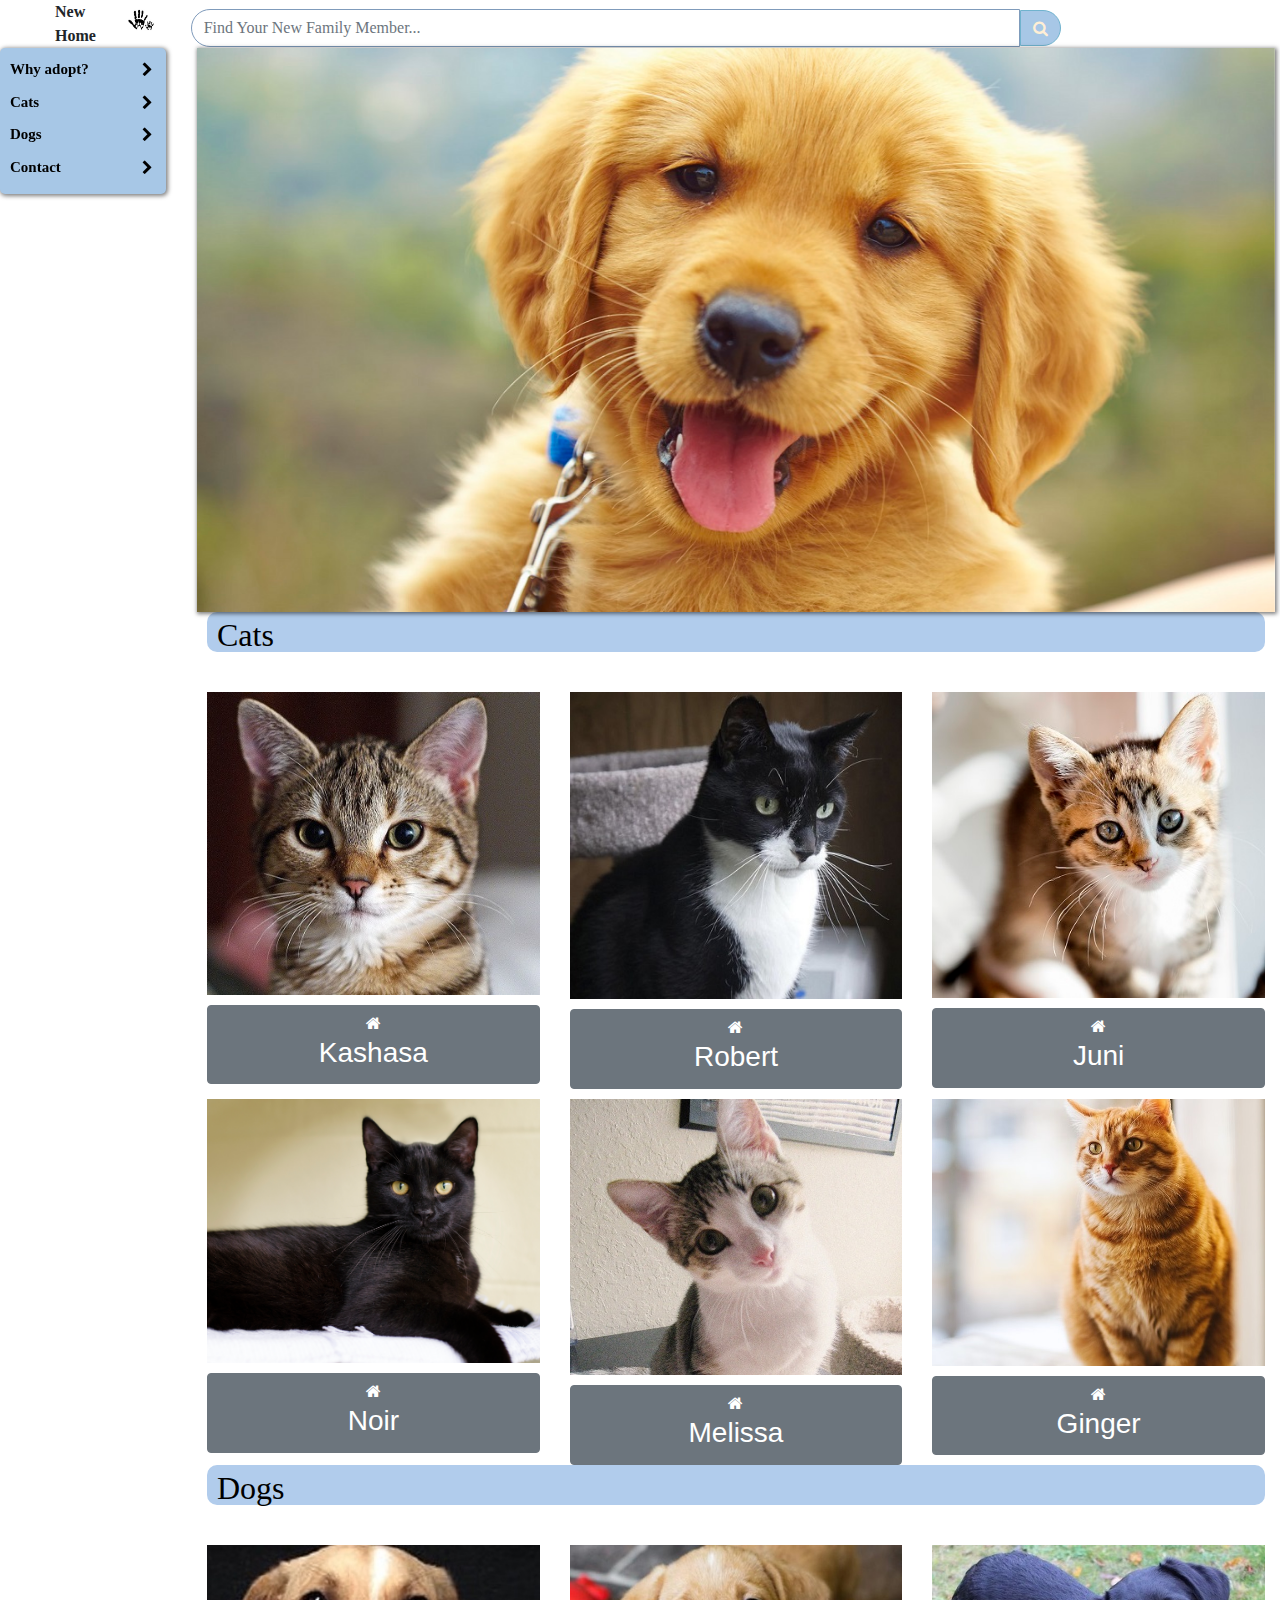
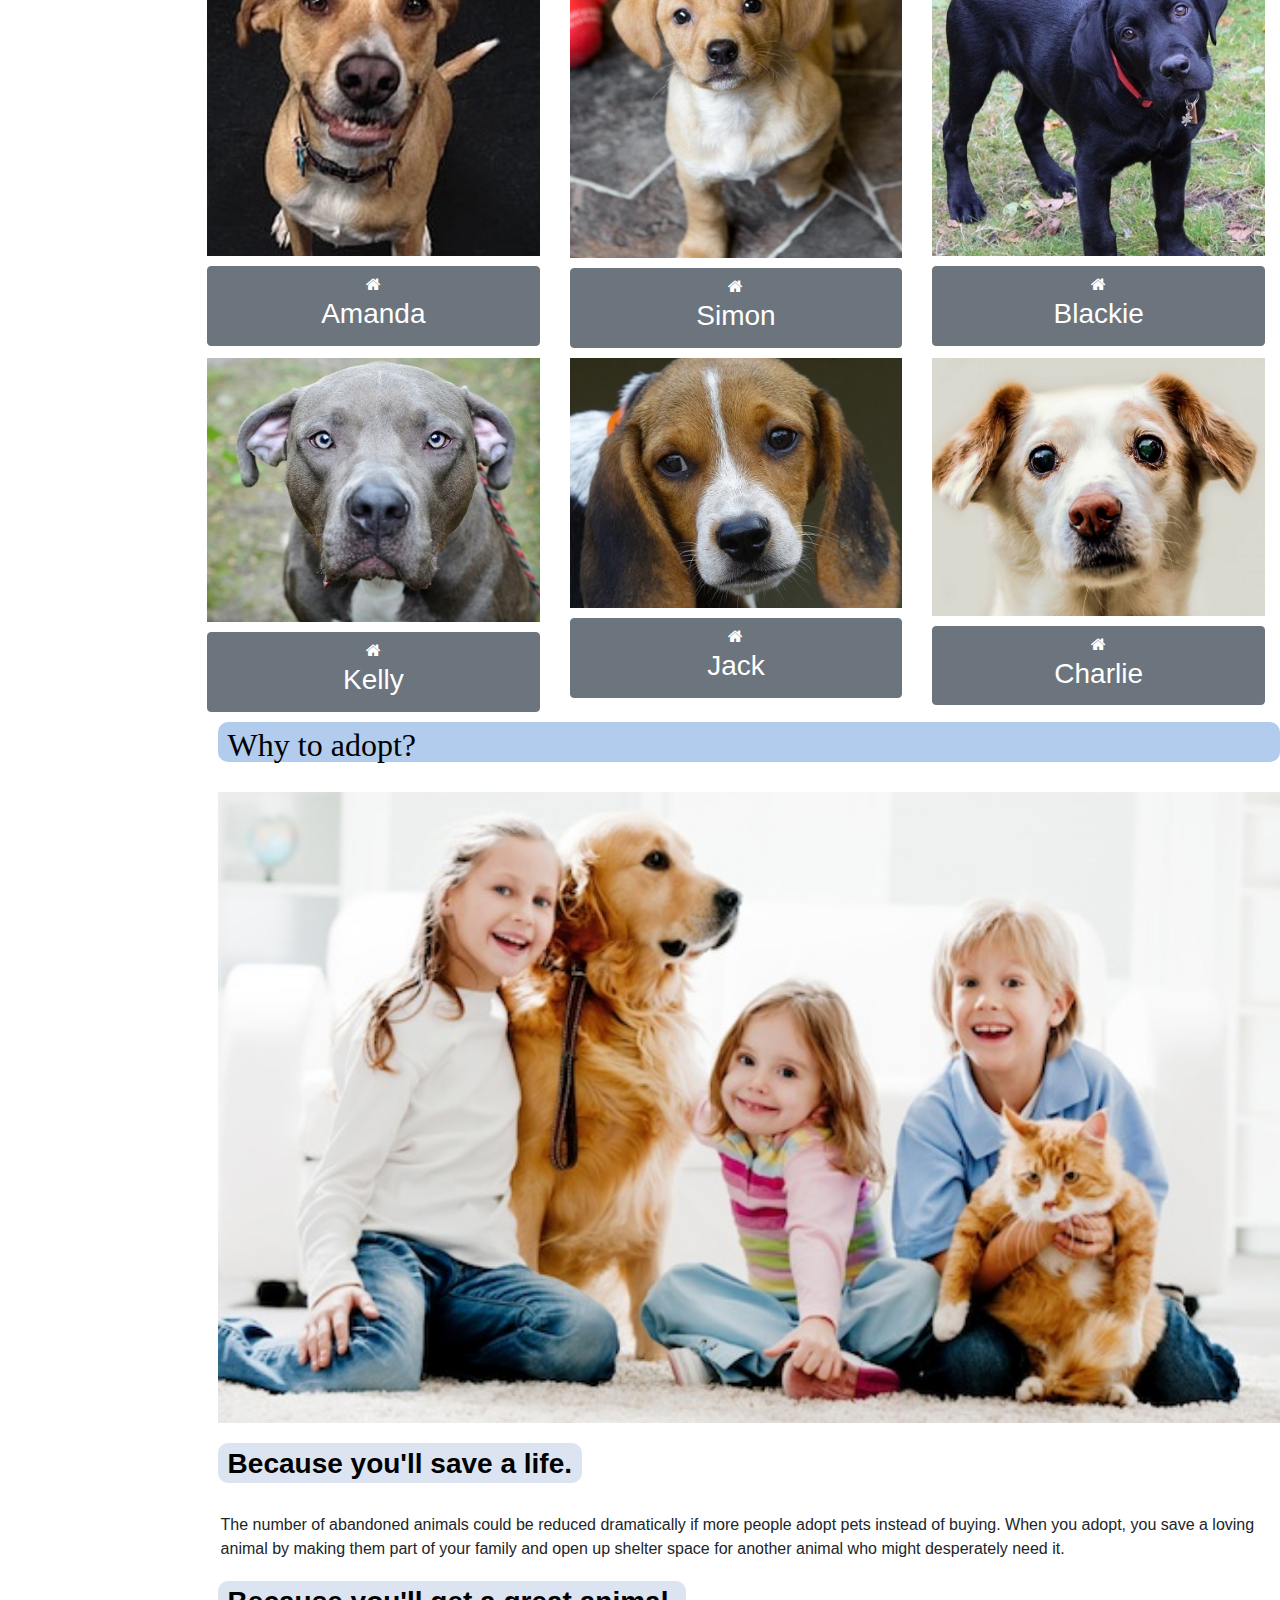
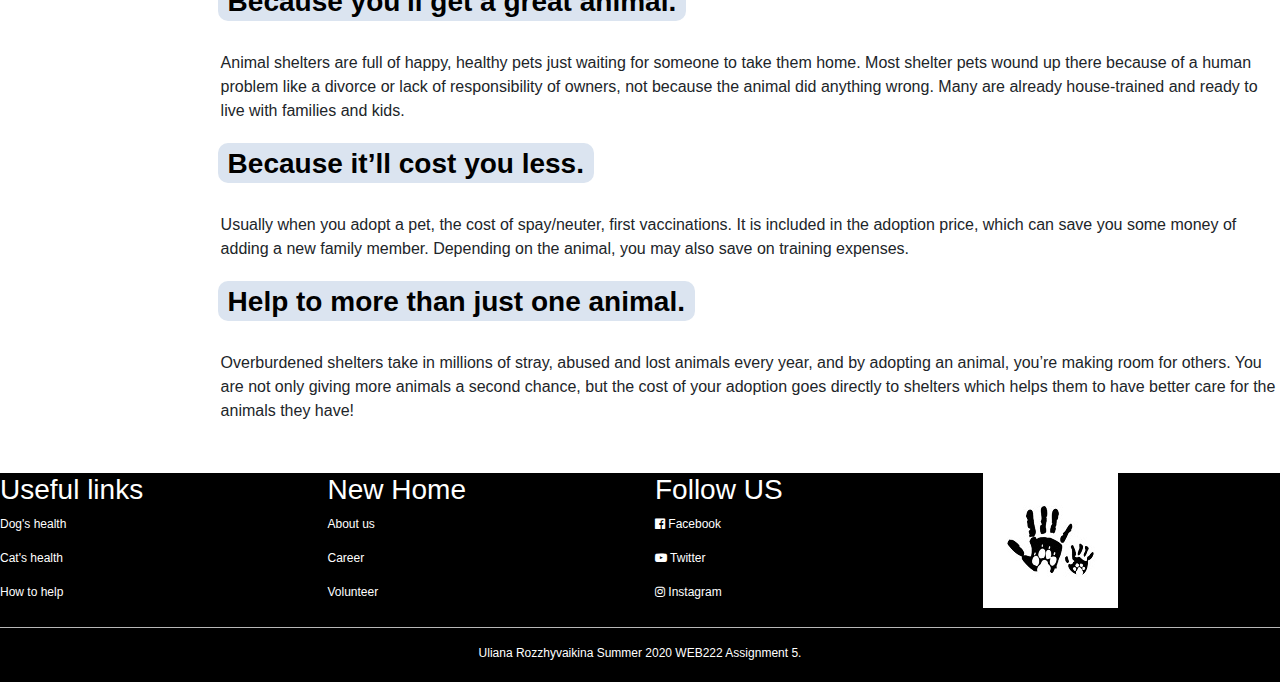
==== index.html @ 1cc9ce10 "added new files" ====
<!DOCTYPE html>
<html>
  <head>
    <meta name="viewport" content="width=device-width, initial-scale=1">
    <meta charset="utf-8" />
    <title>WEB222 Animal Shelter</title>
    <link rel="stylesheet" href="style.css" />
    <link
      rel="stylesheet"
      href="https://stackpath.bootstrapcdn.com/font-awesome/4.7.0/css/font-awesome.min.css"
    />
    <link
      rel="stylesheet"
      href="https://stackpath.bootstrapcdn.com/bootstrap/4.5.0/css/bootstrap.min.css"
    />
    <script src="script.js"></script>
    <script src="https://code.jquery.com/jquery-3.5.1.slim.min.js"></script>
    <script src="https://cdn.jsdelivr.net/npm/popper.js@1.16.0/dist/umd/popper.min.js"></script>
    <script src="https://stackpath.bootstrapcdn.com/bootstrap/4.5.0/js/bootstrap.min.js"></script>
    <script src="https://ajax.googleapis.com/ajax/libs/jquery/3.3.1/jquery.min.js"></script>
  </head>
  <body>
    <div class="shelter">
      <div class="search-box">
        <div class="shelter">New Home</div>
        <img src="images/logo.jpg" class="logo" />
        <input type="text" class="form-control" placeholder="Find Your New Family Member..." />
        <span class="input-group-text"><i class="fa fa-search"></i></span>
      </div>
    </div>

    <section class="header">
      <div class="side-menu">
        <ul>
          <li>
            <a href="#adoption">Why adopt?<i class="fa fa-chevron-right"></i></a>
          </li>
          <li>
            <a href="#cats">Cats<i class="fa fa-chevron-right"></i></a>
          </li>
          <li>
            <a href="#dogs">Dogs<i class="fa fa-chevron-right"></i></a>
          </li>
          <li>
            <a href="contact.html">Contact<i class="fa fa-chevron-right"></i></a>
          </li>
        </ul>
      </div>

      <div class="slider">
        <div id="slider" class="carousel slide" data-ride="carousel">
          <div class="carousel-inner">
            <div class="carousel-item active">
              <img src="images/screen3.jpeg" class="d-block w-100" />
            </div>
            <div class="carousel-item">
              <img src="images/screen4.jpg" class="d-block w-100" />
            </div>
            <div class="carousel-item">
              <img src="images/Jack.jpeg" class="d-block w-100" />
            </div>
            <div class="carousel-item">
              <img src="images/screen1jpg.jpg" class="d-block w-100" />
            </div>
            <div class="carousel-item">
              <img src="images/Kelly.JPG" class="d-block w-100" />
            </div>
          </div>
        </div>
      </div>
    </section>

    <section class="categories">
      <div class="container">
        <div class="pets" id="cats">
          <h2>Cats</h2>
        </div>
        <div class="row">
          <div class="col-md-4">
            <img src="images/Kashasa.jpg" />
            <div class="overlay- right">
              <a href="contact.html">
                <button type="button" class="btn btn-secondary" title="Take me Home">
                  <i class="fa fa-home"></i>
                  <h3>Kashasa</h3>
                </button></a
              >
            </div>
          </div>
          <div class="col-md-4">
            <img src="images/Robert.jpg" />
            <div class="overlay- right">
              <a href="contact.html">
                <button type="button" class="btn btn-secondary" title="Take me Home">
                  <i class="fa fa-home"></i>
                  <h3>Robert</h3>
                </button></a
              >
            </div>
          </div>
          <div class="col-md-4">
            <img src="images/Juni.jpg" />
            <div class="overlay- right">
              <a href="contact.html">
                <button type="button" class="btn btn-secondary" title="Take me Home">
                  <i class="fa fa-home"></i>
                  <h3>Juni</h3>
                </button></a
              >
            </div>
          </div>
          <div class="col-md-4">
            <img src="images/Noir.jpg" />
            <div class="overlay- right">
              <a href="contact.html">
                <button type="button" class="btn btn-secondary" title="Take me Home">
                  <i class="fa fa-home"></i>
                  <h3>Noir</h3>
                </button></a
              >
            </div>
          </div>
          <div class="col-md-4">
            <img src="images/Melissa.jpg" />
            <div class="overlay- right">
              <a href="contact.html">
                <button type="button" class="btn btn-secondary" title="Take me Home">
                  <i class="fa fa-home"></i>
                  <h3>Melissa</h3>
                </button></a
              >
            </div>
          </div>
          <div class="col-md-4">
            <img src="images/ginger.jpeg" />
            <div class="overlay- right">
              <a href="contact.html">
                <button type="button" class="btn btn-secondary" title="Take me Home">
                  <i class="fa fa-home"></i>
                  <h3>Ginger</h3>
                </button></a
              >
            </div>
          </div>
        </div>
      </div>
    </section>
    <section class="categories1">
      <div class="container">
        <div class="pets" id="dogs">
          <h2>Dogs</h2>
        </div>
        <div class="row">
          <div class="col-md-4">
            <img src="images/Amanda.jpg" />
            <div class="overlay- right">
              <a href="contact.html">
                <button type="button" class="btn btn-secondary" title="Take me Home">
                  <i class="fa fa-home"></i>
                  <h3>Amanda</h3>
                </button></a
              >
            </div>
          </div>
          <div class="col-md-4">
            <img src="images/Simon.jpeg" />
            <div class="overlay- right">
              <a href="contact.html">
                <button type="button" class="btn btn-secondary" title="Take me Home">
                  <i class="fa fa-home"></i>
                  <h3>Simon</h3>
                </button></a
              >
            </div>
          </div>
          <div class="col-md-4">
            <img src="images/Blackie.jpg" />
            <div class="overlay- right">
              <a href="contact.html">
                <button type="button" class="btn btn-secondary" title="Take me Home">
                  <i class="fa fa-home"></i>
                  <h3>Blackie</h3>
                </button></a
              >
            </div>
          </div>
          <div class="col-md-4">
            <img src="images/Kelly1.JPG" />
            <div class="overlay- right">
              <a href="contact.html">
                <button type="button" class="btn btn-secondary" title="Take me Home">
                  <i class="fa fa-home"></i>
                  <h3>Kelly</h3>
                </button></a
              >
            </div>
          </div>
          <div class="col-md-4">
            <img src="images/Jack1.jpeg" />
            <div class="overlay- right">
              <a href="contact.html">
                <button type="button" class="btn btn-secondary" title="Take me Home">
                  <i class="fa fa-home"></i>
                  <h3>Jack</h3>
                </button></a
              >
            </div>
          </div>
          <div class="col-md-4">
            <img src="images/Charlie.jpg" />
            <div class="overlay- right">
              <a href="contact.html">
                <button type="button" class="btn btn-secondary" title="Take me Home">
                  <i class="fa fa-home"></i>
                  <h3>Charlie</h3>
                </button></a
              >
            </div>
          </div>
        </div>
      </div>
    </section>
    <section class="adoption" id="adoption">
      <h2>Why to adopt?</h2>
      <img src="images/kids-pets.jpg" />
      <h3>Because you'll save a life.</h3>
      <p>
        The number of abandoned animals could be reduced dramatically if more people adopt pets
        instead of buying. When you adopt, you save a loving animal by making them part of your
        family and open up shelter space for another animal who might desperately need it.
      </p>
      <h3>Because you'll get a great animal.</h3>
      <p>
        Animal shelters are full of happy, healthy pets just waiting for someone to take them home.
        Most shelter pets wound up there because of a human problem like a divorce or lack of
        responsibility of owners, not because the animal did anything wrong. Many are already
        house-trained and ready to live with families and kids.
      </p>
      <h3>Because it’ll cost you less.</h3>
      <p>
        Usually when you adopt a pet, the cost of spay/neuter, first vaccinations. It is included in
        the adoption price, which can save you some money of adding a new family member. Depending
        on the animal, you may also save on training expenses.
      </p>
      <h3>Help to more than just one animal.</h3>
      <p>
        Overburdened shelters take in millions of stray, abused and lost animals every year, and by
        adopting an animal, you’re making room for others. You are not only giving more animals a
        second chance, but the cost of your adoption goes directly to shelters which helps them to
        have better care for the animals they have!
      </p>
    </section>
    <section class="footer">
      <div class="container-text-center">
        <div class="row">
          <div class="col-md-3">
            <h3>Useful links</h3>
            <p><a href="https://pets.webmd.com/dogs/symptoms" target="_blank">Dog's health</a></p>
            <p><a href="https://pets.webmd.com/cats/symptoms" target="_blank">Cat's health</a></p>
            <p>
              <a
                href="https://www.canadahelps.org/en/explore/charities/category/animals/"
                target="_blank"
                >How to help</a
              >
            </p>
          </div>

          <div class="col-md-3">
            <h3>New Home</h3>
            <p><a href="#">About us</a></p>
            <p>
              <a
                href="https://www.indeed.com/jobs?q=veterinary&utm_source=bing&utm_medium=cpc&utm_campaign=284100618&utm_term=kwd-78065421170267:loc-32&mna=5&limit=5&utm_content=veterinary"
                target="_blank"
                >Career</a
              >
            </p>
            <p>
              <a href="https://www.torontowildlifecentre.com/volunteer/" target="_blank">
                Volunteer</a
              >
            </p>
          </div>
          <div class="col-md-3">
            <h3>Follow US</h3>
            <p>
              <a href="https://www.facebook.com/"
                ><i class="fa fa-facebook-official" target="_blank"></i> Facebook</a
              >
            </p>
            <p>
              <a href="https://www.youtube.com/"
                ><i class="fa fa-youtube-play" target="_blank"></i> Twitter</a
              >
            </p>
            <p>
              <a href="https://www.instagram.com/"
                ><i class="fa fa-instagram" target="_blank"></i> Instagram</a
              >
            </p>
          </div>
          <div class="col-md-3 footer-image">
            <img src="images/logo.jpg" />
          </div>
        </div>
        <hr />
        <p class="copyright">Uliana Rozzhyvaikina Summer 2020 WEB222 Assignment 5.</p>
      </div>
    </section>
  </body>
</html>
---- style.css ----
* {
  margin: 0;
  padding: 0;
}
/* Tablet Landscape */
@media screen and (max-width: 1060px) {
  #primary { width:47%; }
  #secondary { width:20%; margin-left:3%;}  
}
/* Tabled Portrait */
@media screen and (max-width: 768px) {
  #primary { width:100%; }
  #secondary { width:100%; margin:0; border:none; }
}
@media (min-width: 640px) { body {font-size:1rem;} } 
@media (min-width:960px) { body {font-size:1.2rem;} } 
@media (min-width:1100px) { body {font-size:1.5rem;} }
img { max-width: 100%; }
html {
  scroll-behavior: smooth;
  font-size:100%; 
}
.adoption img{
  width: 100%;
  height: auto;
}
body {
  background-color: #f1f3f4;
  font-family: sans-serif;
}
.top-nav-bar {
  height: 57px;
  top: 0;
  position: sticky;
  background: #fff;
  margin-bottom: 20px;
  border-bottom: 3px solid rgb(87, 118, 138);
  z-index: 2;
}
.shelter {
  font-family: cursive;
  margin-left: 5px;
  size: 15px;
  font-weight: bold;
}

.logo {
  height: 40px;
  margin-left: 5px;
}
.form-control {
  margin-top: 9px;
  margin-left: 30px;
  border: 1px solid rgb(127, 155, 187) !important;
  border-top-left-radius: 20px !important;
  border-bottom-left-radius: 20px !important;
  border-top-right-radius: 0px !important;
  border-bottom-right-radius: 0px !important;
  box-shadow: none !important;
}
.input-group-text {
  background: rgb(167, 199, 230) !important;
  border: 1px solid rgb(112, 179, 206) !important;
  margin: 9.5px 9px 2px 0 !important;
  border-top-left-radius: 0px !important;
  border-bottom-left-radius: 0px !important;
  border-top-right-radius: 20px !important;
  border-bottom-right-radius: 20px !important;
  cursor: pointer;
}
.search-box {
  margin-left: 45px;
  display: inline-flex;
  width: 80%;
}
.fa-search {
  color: papayawhip;
}

/*          side-menu            */
.side-menu {
  height: 100;
  width: 13%;
  position: fixed;
  font-size: 15px;
  float: left;
  z-index: 1;
  padding: 0 5px;
  border-radius: 5px;
  background-color: rgb(167, 199, 230);
  box-shadow: 1px 1px 4px 1px rgba(0, 0, 0, 0.5);
}
.side-menu ul {
  margin-left: 5px;
}
.side-menu ul li {
  font-family: cursive;
  color: black;
  list-style-type: none;
  font-weight: bold;
  margin-top: 10px;
  cursor: pointer;
}
.side-menu ul li:hover {
  color: rgb(118, 142, 221);
}
.fa-chevron-right {
  margin-top: 4px;
  margin-right: 8px;
  float: right;
}
/*   slider   */
.slider {
  width: 85%;
  margin-left: 15%;
  padding: 0 5px;
}
.carousel {
  box-shadow: 1px 1px 4px 1px rgba(0, 0, 0, 0.5);
}

/* categories  */

.categories {
  margin-left: 15%;
}
.categories img {
  width: 100%;
  padding: 10px 0;
  transition: 1s;
  cursor: pointer;
}
.categories img:hover {
  transform: scale(1.1);
}
.categories1 {
  margin-left: 15%;
}
.categories1 img {
  width: 100%;
  padding: 10px 0;
  transition: 1s;
  cursor: pointer;
}
.categories1 img:hover {
  transform: scale(1.1);
}
.pets {
  background: rgb(177, 204, 236);
  text-align: justify;
  color: black;
  font-family: cursive;
  width: 100%;
  padding: 4px 10px;
  height: 40px;
  margin-bottom: 30px;
  display: flex;
  border-top-left-radius: 10px;
  border-bottom-left-radius: 10px;
  border-top-right-radius: 10px;
  border-bottom-right-radius: 10px;
}
.pets h2 {
  font-size: 24px;
}

.btn-secondary {
  width: 100%;
}
.footer {
  margin-top: 50px;
  background: rgb(0, 0, 0);
  color: white;
}
.footer h1 {
  font-size: 25px;
  margin: 25px 0;
}
.footer p {
  font-size: 12px;
}
.copyright {
  margin-bottom: -80px;
  text-align: center;
  font-size: 15px;
  padding-bottom: 20px;
}
.footer hr {
  margin-top: 10px;
  background-color: #ccc;
}

.shelter1 {
  font-family: cursive;
  margin-left: 250px;
  size: 40px;
  font-weight: bold;
  font-size: x-large;
}

.form-control1 {
  width: 100%;
  margin-top: 9px;
  border: 1px solid rgb(127, 155, 187) !important;
  border-top-left-radius: 10px !important;
  border-bottom-left-radius: 10px !important;
  border-top-right-radius: 10px !important;
  border-bottom-right-radius: 10px !important;
  box-shadow: 1px;
}
.container h2 {
  font-size: xx-large;
  font-family: cursive;
  background-origin: padding-box;
}
.row-form col form-control1 {
  width: 100%;
  margin-top: 9px;
  border: 1px solid rgb(127, 155, 187) !important;
  border-top-left-radius: 20px !important;
  border-bottom-left-radius: 20px !important;
  border-top-right-radius: 20px !important;
  border-bottom-right-radius: 20px !important;
  box-shadow: 1px black;
}
.side-menu a {
  color: black;
}
.side-menu a:hover {
  color: rgb(118, 142, 221);
}
.col-md-3 {
  color: white;
}
.col-md-3:hover {
  color: rgb(118, 142, 221);
}
.col-md-3 a {
  color: white;
}
.col-md-3 a:hover {
  color: rgb(118, 142, 221);
}

.btn-primary {
  background-color: lightgrey;
  color: black;
  border: black;
}
.container1 {
  margin-left: 120px;
  width: 100%;
  background-color: rgb(205, 230, 245);
}
#description {
  font-family: 'Lemonada', cursive;
}
.container1 {
  font-family: 'Oxygen', sans-serif;
}
.buttons {
  margin: 5px 5px 5px 5px;
}
.btn-primary {
  background-color: rgb(117, 181, 202);
}
.adoption h2 {
  background: rgb(177, 204, 236);
  text-align: center;
  color: black;
  font-family: cursive;
  width: 100%;
  padding: 4px 10px;
  height: 40px;
  margin-bottom: 30px;
  display: flex;
  border-top-left-radius: 10px;
  border-bottom-left-radius: 10px;
  border-top-right-radius: 10px;
  border-bottom-right-radius: 10px;
}
.adoption {
  width: 83%;
  height: 85%;
  display: flexbox;
  margin-top: 10px;
  margin-left: 17%;
}
.adoption h3 {
  background: rgb(219, 228, 240);
  text-align: center;
  color: black;
  width: fit-content;
  padding: 4px 10px;
  height: 40px;
  margin-bottom: 30px;
  display: flex;
  border-top-left-radius: 10px;
  border-bottom-left-radius: 10px;
  border-top-right-radius: 10px;
  border-bottom-right-radius: 10px;
  font-weight: bolder;
  margin-top: 20px;
  text-align: center;
  font-family: 'Oxygen', sans-serif;
}
.adoption p {
  font-family: 'Lucida Sans', 'Lucida Sans Regular', 'Lucida Grande', 'Lucida Sans Unicode', Geneva,
    Verdana, sans-serif;
    margin-left: 3px;
}
.adoption img {
  margin-left: auto;
}
@media screen and (max-width: 980){
  .side-menu{
    width: 10%;
    z-index: 20;
    top:133px;
    font-size: 12px;
  }
}
.container2
{
  width: 80%;
  margin-left: 10%;
  margin-right: 10%;
  background-color: rgb(205, 230, 245);
}

.top{
  background: #fff;
  margin-bottom: 20px;
  border-bottom: 3px solid rgb(87, 118, 138);
}


/*
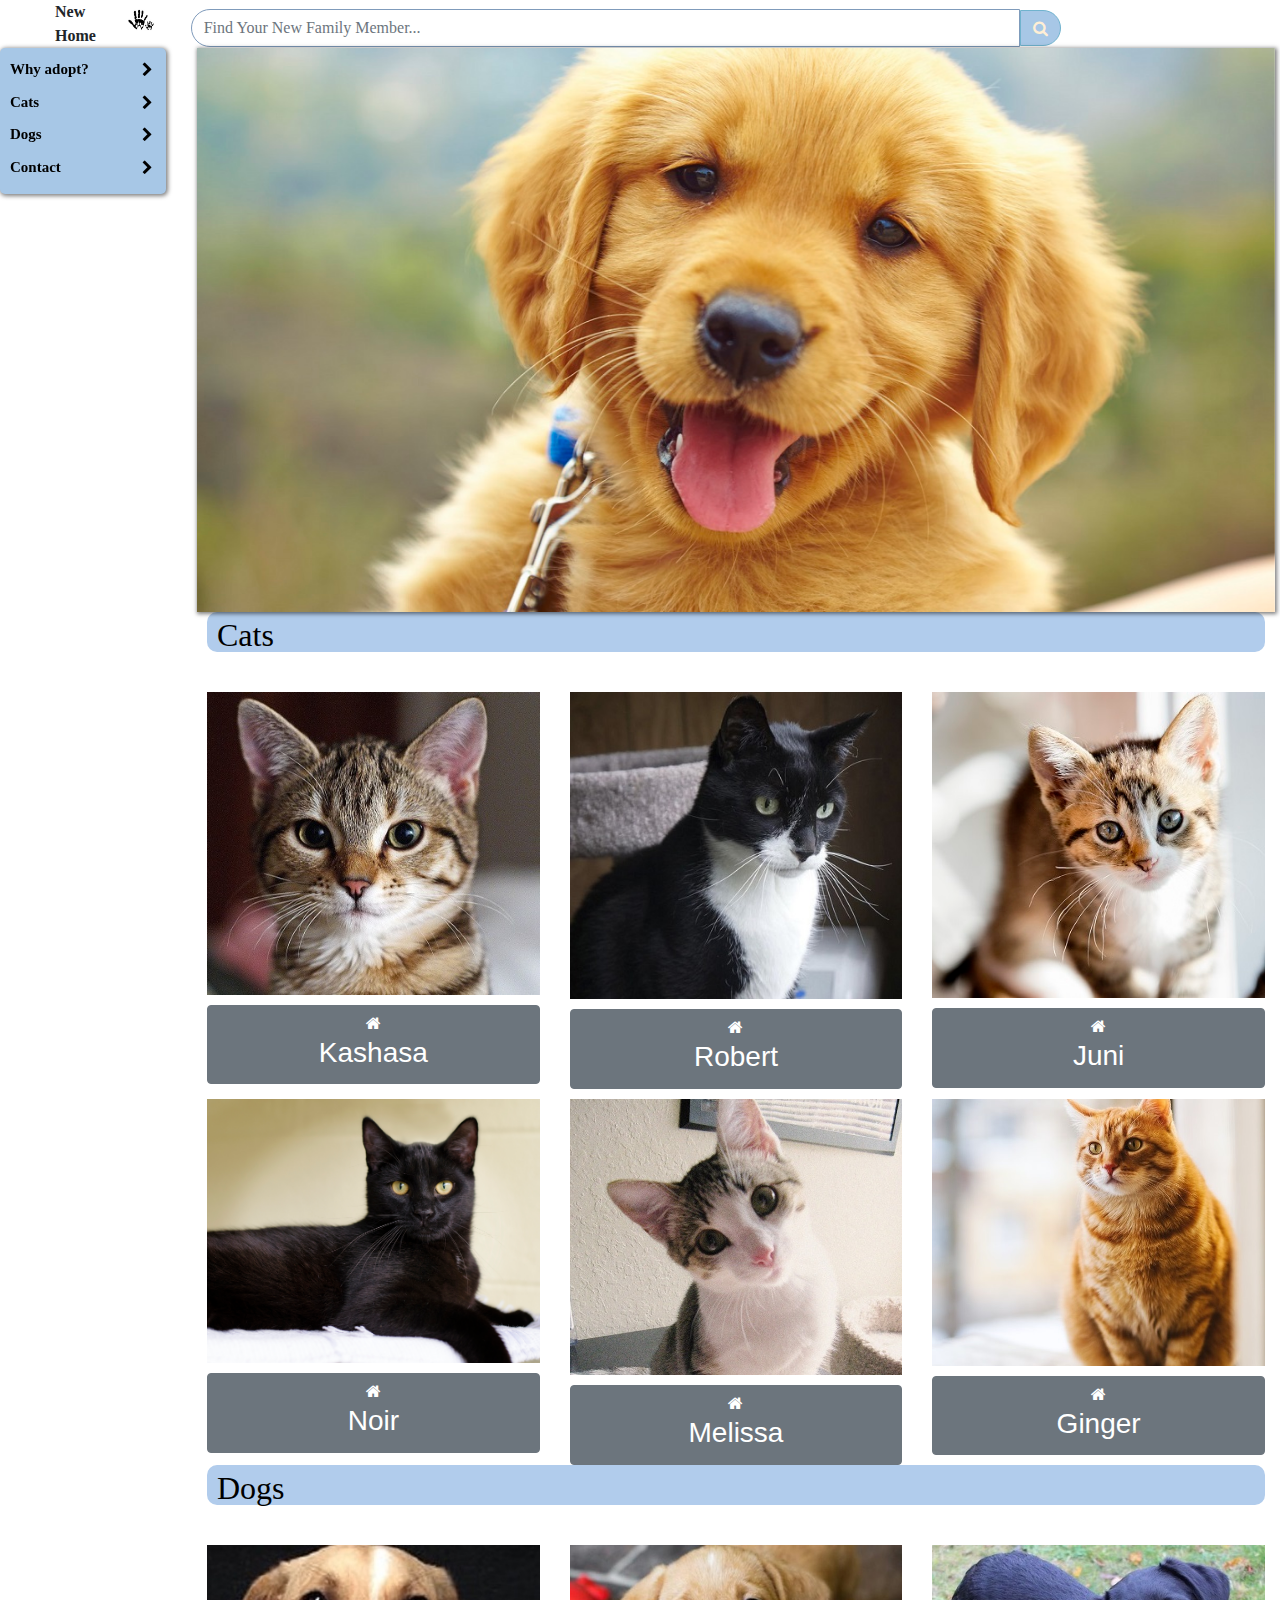
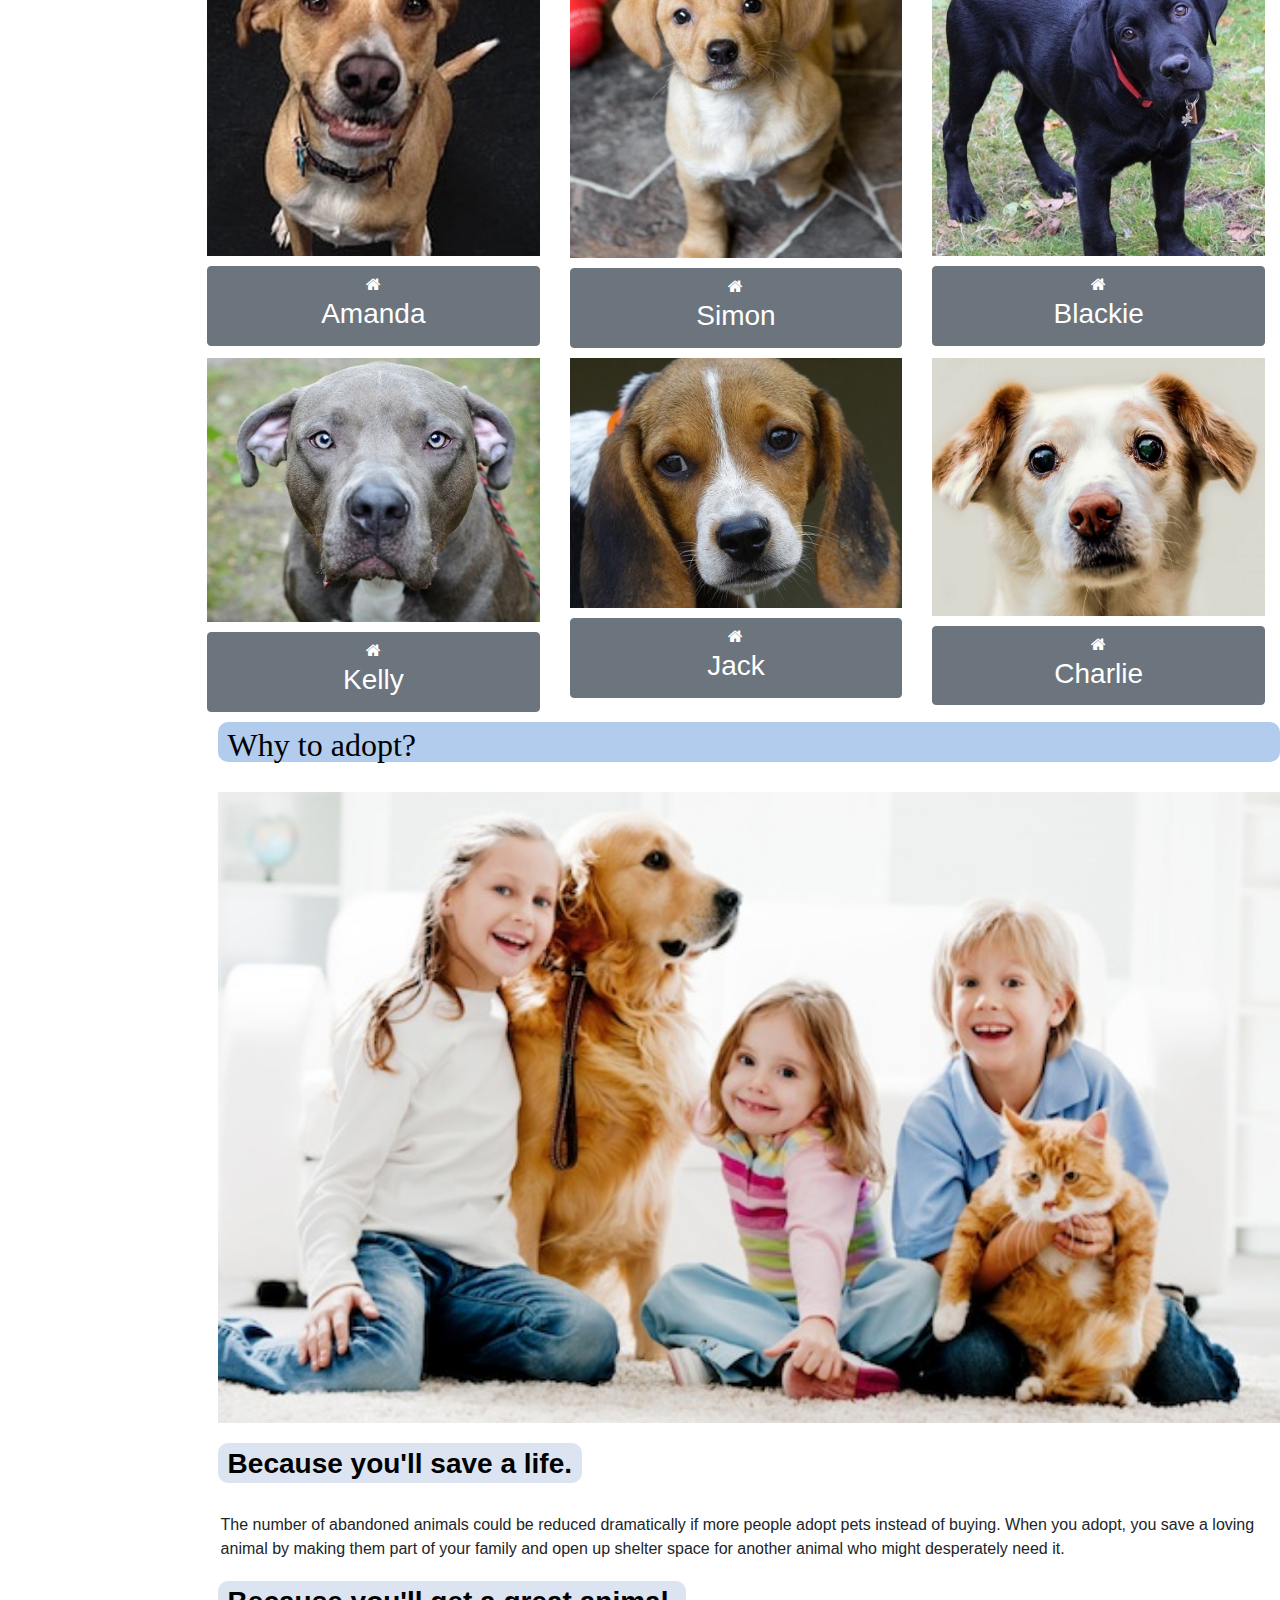
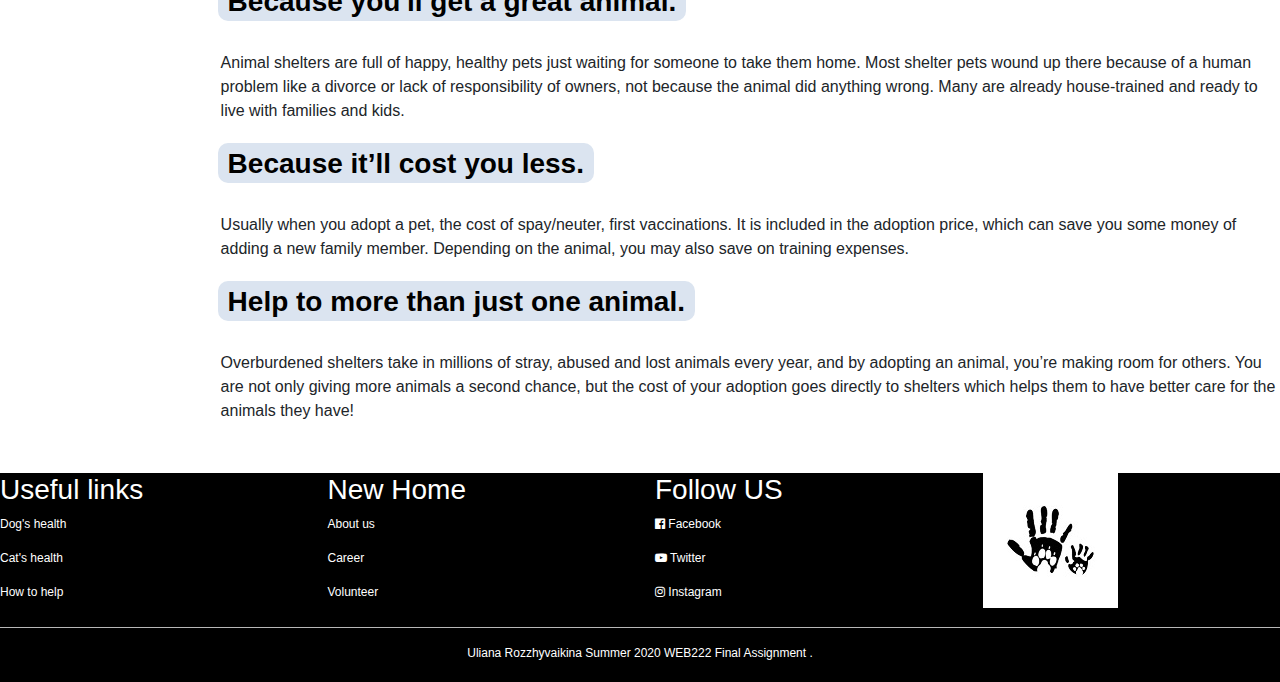
==== commit 30d0e792: "more changes" ====
--- a/index.html
+++ b/index.html
@@ -304,8 +304,8 @@
             <img src="images/logo.jpg" />
           </div>
         </div>
-        <hr />
-        <p class="copyright">Uliana Rozzhyvaikina Summer 2020 WEB222 Assignment 5.</p>
+        <hr/>
+        <p class="copyright">Uliana Rozzhyvaikina Summer 2020 WEB222 Final Assignment .</p>
       </div>
     </section>
   </body>
--- a/style.css
+++ b/style.css
@@ -333,6 +333,30 @@
   margin-bottom: 20px;
   border-bottom: 3px solid rgb(87, 118, 138);
 }
-
-
+.subscription
+{
+  margin-top: 5px;
+  margin-left: 2%;
+  border-top-left-radius: 10px;
+  border-bottom-left-radius: 10px;
+  border-top-right-radius: 10px;
+  border-bottom-right-radius: 10px;
+}
+.subscription-main
+{
+  margin-top: 50px;
+  background: rgb(0, 0, 0);
+  color: white;
+}
+.copyright1  {
+  margin-top: 6px;
+  margin-bottom: -80px;
+  text-align: center;
+  font-size: 15px;
+  padding-bottom: 20px;
+}
+ hr {
+  margin-top: 10px;
+  background-color: #ccc;
+}
 /*                    
